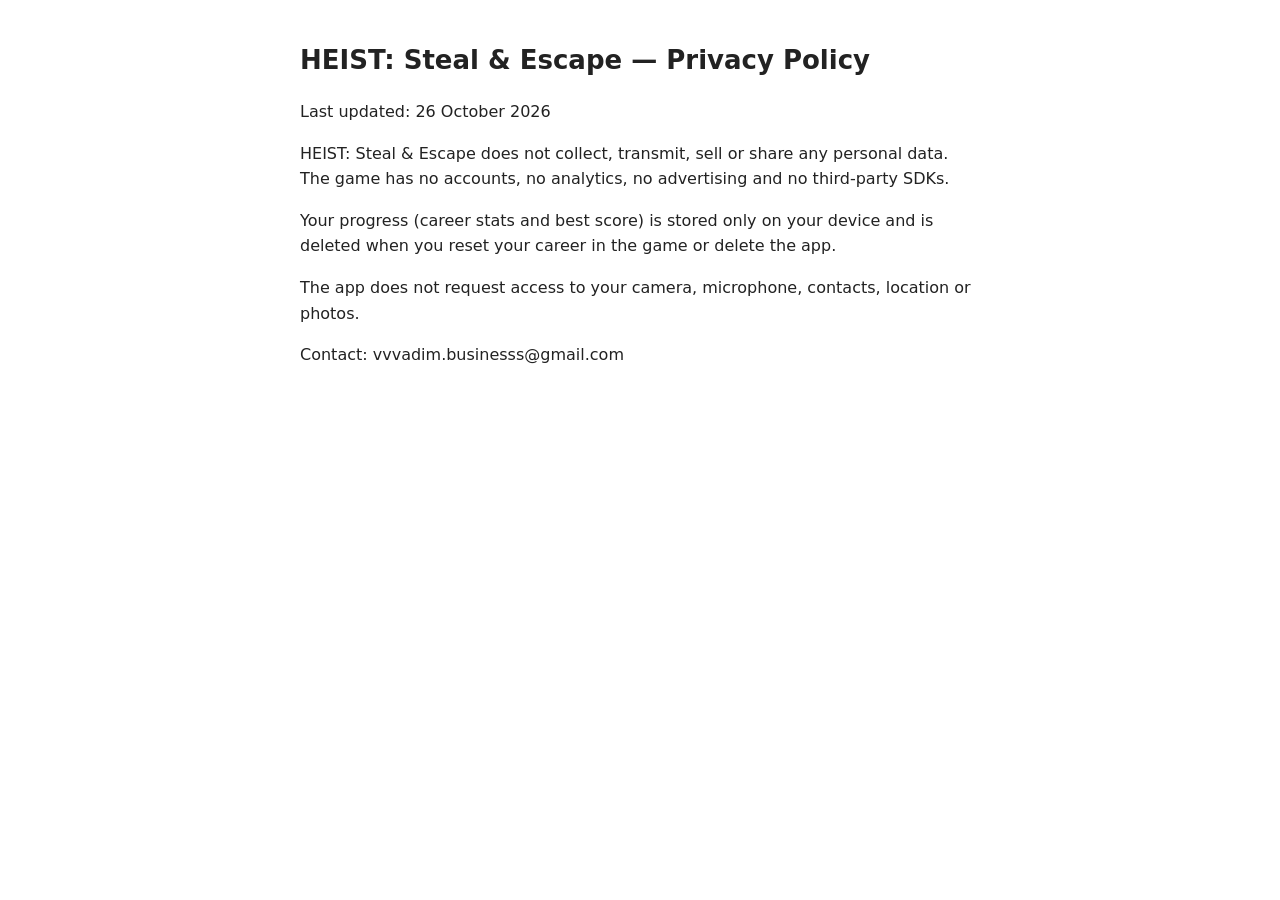
==== index.html @ f37c040a "Privacy policy" ====
<!doctype html><html lang="en"><head><meta charset="utf-8"><meta name="viewport" content="width=device-width,initial-scale=1"><title>HEIST: Steal &amp; Escape – Privacy Policy</title>
<style>body{font:16px/1.6 -apple-system,system-ui,sans-serif;max-width:680px;margin:40px auto;padding:0 16px;color:#222}h1{font-size:26px}</style></head><body>
<h1>HEIST: Steal &amp; Escape — Privacy Policy</h1>
<p>Last updated: 26 October 2026</p>
<p>HEIST: Steal &amp; Escape does not collect, transmit, sell or share any personal data. The game has no accounts, no analytics, no advertising and no third-party SDKs.</p>
<p>Your progress (career stats and best score) is stored only on your device and is deleted when you reset your career in the game or delete the app.</p>
<p>The app does not request access to your camera, microphone, contacts, location or photos.</p>
<p>Contact: vvvadim.businesss@gmail.com</p>
</body></html>
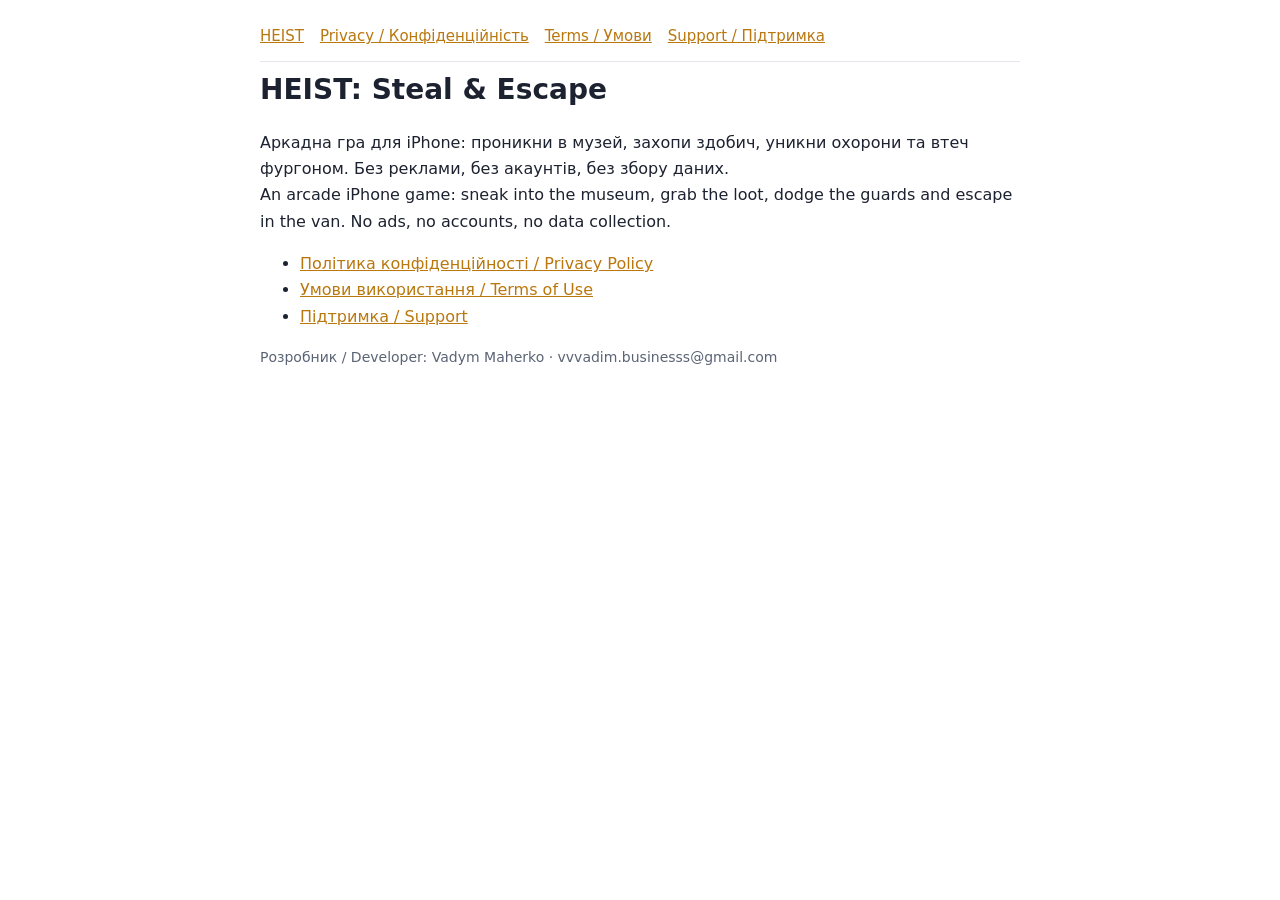
==== commit 2043fbf2: "Add terms, support, bilingual privacy policy" ====
--- a/index.html
+++ b/index.html
@@ -1,9 +1,6 @@
-<!doctype html><html lang="en"><head><meta charset="utf-8"><meta name="viewport" content="width=device-width,initial-scale=1"><title>HEIST: Steal &amp; Escape – Privacy Policy</title>
-<style>body{font:16px/1.6 -apple-system,system-ui,sans-serif;max-width:680px;margin:40px auto;padding:0 16px;color:#222}h1{font-size:26px}</style></head><body>
-<h1>HEIST: Steal &amp; Escape — Privacy Policy</h1>
-<p>Last updated: 26 October 2026</p>
-<p>HEIST: Steal &amp; Escape does not collect, transmit, sell or share any personal data. The game has no accounts, no analytics, no advertising and no third-party SDKs.</p>
-<p>Your progress (career stats and best score) is stored only on your device and is deleted when you reset your career in the game or delete the app.</p>
-<p>The app does not request access to your camera, microphone, contacts, location or photos.</p>
-<p>Contact: vvvadim.businesss@gmail.com</p>
-</body></html>
+<!doctype html><html lang="uk"><head><meta charset="utf-8"><meta name="viewport" content="width=device-width,initial-scale=1"><title>HEIST: Steal & Escape</title><link rel="stylesheet" href="style.css"></head><body><nav><a href="./">HEIST</a><a href="privacy.html">Privacy / Конфіденційність</a><a href="terms.html">Terms / Умови</a><a href="support.html">Support / Підтримка</a></nav>
+<h1>HEIST: Steal &amp; Escape</h1>
+<p>Аркадна гра для iPhone: проникни в музей, захопи здобич, уникни охорони та втеч фургоном. Без реклами, без акаунтів, без збору даних.<br>
+An arcade iPhone game: sneak into the museum, grab the loot, dodge the guards and escape in the van. No ads, no accounts, no data collection.</p>
+<ul><li><a href="privacy.html">Політика конфіденційності / Privacy Policy</a></li><li><a href="terms.html">Умови використання / Terms of Use</a></li><li><a href="support.html">Підтримка / Support</a></li></ul>
+<p class="mut">Розробник / Developer: Vadym Maherko · vvvadim.businesss@gmail.com</p></body></html>
--- a/style.css
+++ b/style.css
@@ -0,0 +1,6 @@
+:root{--bg:#fff;--fg:#1d2230;--mut:#5b6475;--ac:#b9770e;--line:#e3e6ee}
+@media(prefers-color-scheme:dark){:root{--bg:#11151d;--fg:#e8ebf2;--mut:#9aa3b5;--ac:#f5b939;--line:#262d3b}}
+body{font:16px/1.65 -apple-system,system-ui,"Segoe UI",sans-serif;background:var(--bg);color:var(--fg);max-width:760px;margin:0 auto;padding:24px 16px 64px}
+h1{font-size:28px;margin:.2em 0}h2{font-size:20px;margin-top:1.8em;border-top:1px solid var(--line);padding-top:1em}h3{font-size:17px;margin-top:1.2em}
+a{color:var(--ac)}nav{display:flex;gap:16px;flex-wrap:wrap;padding-bottom:12px;border-bottom:1px solid var(--line);font-size:15px}
+.mut{color:var(--mut);font-size:14px}.lang{margin:1.2em 0;font-size:15px}table{border-collapse:collapse;width:100%;font-size:15px}td,th{border:1px solid var(--line);padding:6px 10px;text-align:left;vertical-align:top}
